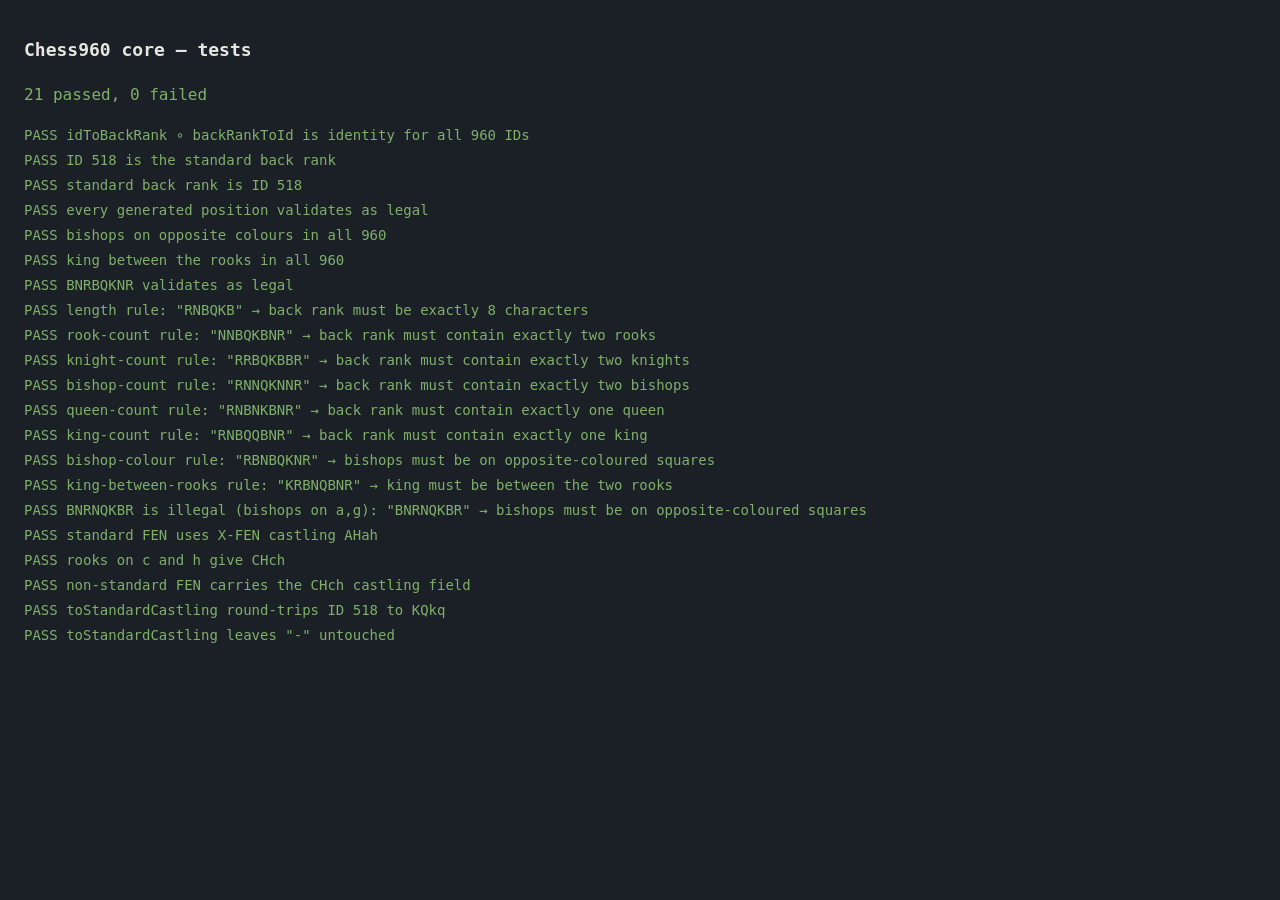
==== tests/test.html @ 7d568ec4 "phase 1: chess960 core + tests Co-Authored-By: Claude Opus 4.8 <noreply@anthropic.com>" ====
<!doctype html>
<html lang="en">
<head>
  <meta charset="utf-8" />
  <meta name="viewport" content="width=device-width, initial-scale=1" />
  <title>Chess960 core — tests</title>
  <style>
    body { font: 14px/1.5 ui-monospace, "IBM Plex Mono", monospace;
           background: #1B2027; color: #E8E6E1; margin: 0; padding: 24px; }
    h1 { font-size: 18px; font-weight: 600; }
    #summary { font-size: 16px; padding: 8px 0 16px; }
    .pass { color: #7FB069; }
    .fail { color: #E06C5A; }
    .signal { color: #E0A63C; }
    ul { list-style: none; padding: 0; margin: 0; }
    li { padding: 2px 0; }
    li.fail { font-weight: 600; }
  </style>
</head>
<body>
  <h1>Chess960 core — tests</h1>
  <div id="summary">running…</div>
  <ul id="results"></ul>

  <script type="module">
    import {
      ERRORS, squareColor, validateBackRank,
      idToBackRank, backRankToId,
      backRankToFEN, castlingField, toStandardCastling,
    } from '../core/index.js';

    // --- 30-line harness ---------------------------------------------------
    let passed = 0, failed = 0;
    const results = document.getElementById('results');
    function record(ok, msg) {
      ok ? passed++ : failed++;
      const li = document.createElement('li');
      li.className = ok ? 'pass' : 'fail';
      li.textContent = `${ok ? 'PASS' : 'FAIL'}  ${msg}`;
      results.appendChild(li);
      (ok ? console.log : console.error)(`${ok ? 'PASS' : 'FAIL'}  ${msg}`);
    }
    const ok = (cond, msg) => record(!!cond, msg);
    const eq = (a, b, msg) =>
      record(a === b, `${msg}${a === b ? '' : `  (got ${JSON.stringify(a)}, expected ${JSON.stringify(b)})`}`);
    function throws(fn, msg) {
      let threw = false;
      try { fn(); } catch { threw = true; }
      record(threw, msg);
    }

    // --- Scharnagl round-trip and anchors ----------------------------------
    let roundTripOk = true;
    for (let id = 0; id < 960; id++) {
      if (backRankToId(idToBackRank(id)) !== id) { roundTripOk = false; break; }
    }
    ok(roundTripOk, 'idToBackRank ∘ backRankToId is identity for all 960 IDs');
    eq(idToBackRank(518), 'RNBQKBNR', 'ID 518 is the standard back rank');
    eq(backRankToId('RNBQKBNR'), 518, 'standard back rank is ID 518');

    // --- Structural invariants across all 960 ------------------------------
    let allValid = true, bishopsOpposite = true, kingBetween = true;
    for (let id = 0; id < 960; id++) {
      const rank = idToBackRank(id);
      if (!validateBackRank(rank).valid) { allValid = false; break; }
      const bf = [...rank].map((c, i) => (c === 'B' ? i : -1)).filter((i) => i >= 0);
      if (squareColor(bf[0]) === squareColor(bf[1])) bishopsOpposite = false;
      const k = rank.indexOf('K'), r1 = rank.indexOf('R'), r2 = rank.lastIndexOf('R');
      if (!(k > r1 && k < r2)) kingBetween = false;
    }
    ok(allValid, 'every generated position validates as legal');
    ok(bishopsOpposite, 'bishops on opposite colours in all 960');
    ok(kingBetween, 'king between the rooks in all 960');

    // --- A legal non-standard example --------------------------------------
    // NOTE: the CLAUDE.md example "BNRNQKBR" is actually illegal — its bishops
    // sit on a and g, both dark squares. We assert its rejection below, and use
    // "BNRBQKNR" (rooks on c and h) as the legal non-standard example.
    ok(validateBackRank('BNRBQKNR').valid, 'BNRBQKNR validates as legal');

    // --- One specific failing string per validation rule -------------------
    const failsWith = (str, err, label) => {
      const { valid, errors } = validateBackRank(str);
      record(!valid && errors.includes(err), `${label}: "${str}" → ${err}`);
    };
    failsWith('RNBQKB', ERRORS.length, 'length rule');
    failsWith('NNBQKBNR', ERRORS.rooks, 'rook-count rule');       // R=1
    failsWith('RRBQKBBR', ERRORS.knights, 'knight-count rule');   // N=0
    failsWith('RNNQKNNR', ERRORS.bishops, 'bishop-count rule');   // B=0
    failsWith('RNBNKBNR', ERRORS.queens, 'queen-count rule');     // Q=0
    failsWith('RNBQQBNR', ERRORS.kings, 'king-count rule');       // K=0
    failsWith('RBNBQKNR', ERRORS.bishopColor, 'bishop-colour rule'); // B on b,d
    failsWith('KRBNQBNR', ERRORS.kingBetweenRooks, 'king-between-rooks rule');
    // The doc's mistaken example is illegal for the bishop-colour reason:
    failsWith('BNRNQKBR', ERRORS.bishopColor, 'BNRNQKBR is illegal (bishops on a,g)');

    // --- FEN generation ----------------------------------------------------
    eq(backRankToFEN('RNBQKBNR'),
      'rnbqkbnr/pppppppp/8/8/8/8/PPPPPPPP/RNBQKBNR w AHah - 0 1',
      'standard FEN uses X-FEN castling AHah');
    eq(castlingField('BNRBQKNR'), 'CHch', 'rooks on c and h give CHch');
    ok(backRankToFEN('BNRBQKNR').includes(' w CHch '),
      'non-standard FEN carries the CHch castling field');

    // --- toStandardCastling ------------------------------------------------
    eq(toStandardCastling(backRankToFEN('RNBQKBNR')),
      'rnbqkbnr/pppppppp/8/8/8/8/PPPPPPPP/RNBQKBNR w KQkq - 0 1',
      'toStandardCastling round-trips ID 518 to KQkq');
    ok(toStandardCastling('8/8/8/8/8/8/8/8 w - - 0 1').includes(' - '),
      'toStandardCastling leaves "-" untouched');

    // --- Summary -----------------------------------------------------------
    const summary = document.getElementById('summary');
    summary.textContent = `${passed} passed, ${failed} failed`;
    summary.className = failed === 0 ? 'pass' : 'fail';
    console.log(`\n${passed} passed, ${failed} failed`);
  </script>
</body>
</html>
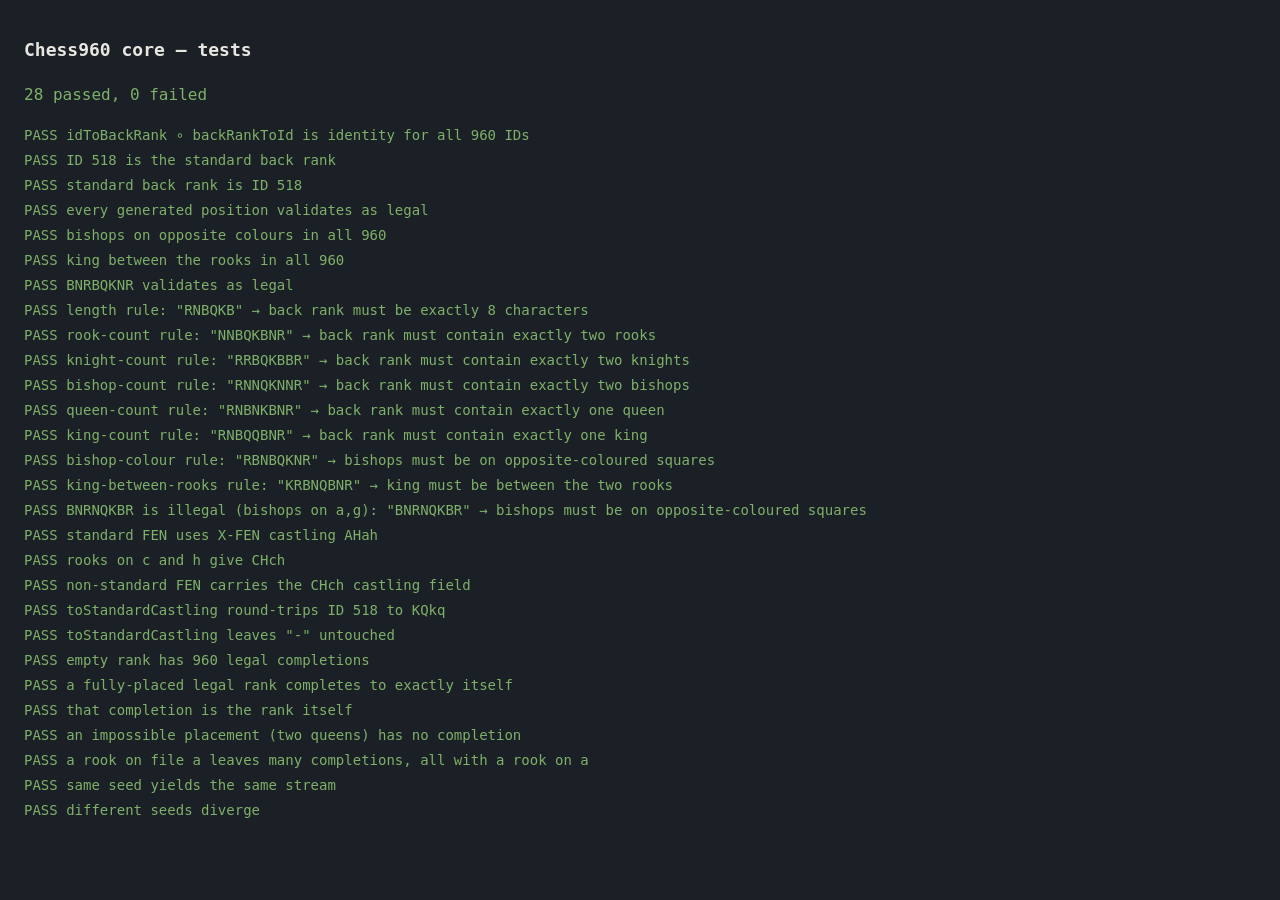
==== commit f7385ecc: "phase 2: board + Chess960 setup screen Co-Authored-By: Claude Opus 4.8 <noreply@anthropic.com>" ====
--- a/tests/test.html
+++ b/tests/test.html
@@ -27,6 +27,7 @@
       ERRORS, squareColor, validateBackRank,
       idToBackRank, backRankToId,
       backRankToFEN, castlingField, toStandardCastling,
+      legalCompletions, mulberry32,
     } from '../core/index.js';
 
     // --- 30-line harness ---------------------------------------------------
@@ -109,6 +110,23 @@
     ok(toStandardCastling('8/8/8/8/8/8/8/8 w - - 0 1').includes(' - '),
       'toStandardCastling leaves "-" untouched');
 
+    // --- legalCompletions --------------------------------------------------
+    eq(legalCompletions(new Array(8).fill(null)).length, 960,
+      'empty rank has 960 legal completions');
+    const std = legalCompletions([...'RNBQKBNR']);
+    eq(std.length, 1, 'a fully-placed legal rank completes to exactly itself');
+    eq(std[0], 'RNBQKBNR', 'that completion is the rank itself');
+    eq(legalCompletions(['Q', 'Q', null, null, null, null, null, null]).length, 0,
+      'an impossible placement (two queens) has no completion');
+    const rookA = legalCompletions(['R', null, null, null, null, null, null, null]);
+    ok(rookA.length > 1 && rookA.every((r) => r[0] === 'R'),
+      'a rook on file a leaves many completions, all with a rook on a');
+
+    // --- mulberry32 determinism --------------------------------------------
+    const g1 = mulberry32(12345), g2 = mulberry32(12345);
+    ok(g1() === g2() && g1() === g2(), 'same seed yields the same stream');
+    ok(mulberry32(1)() !== mulberry32(2)(), 'different seeds diverge');
+
     // --- Summary -----------------------------------------------------------
     const summary = document.getElementById('summary');
     summary.textContent = `${passed} passed, ${failed} failed`;
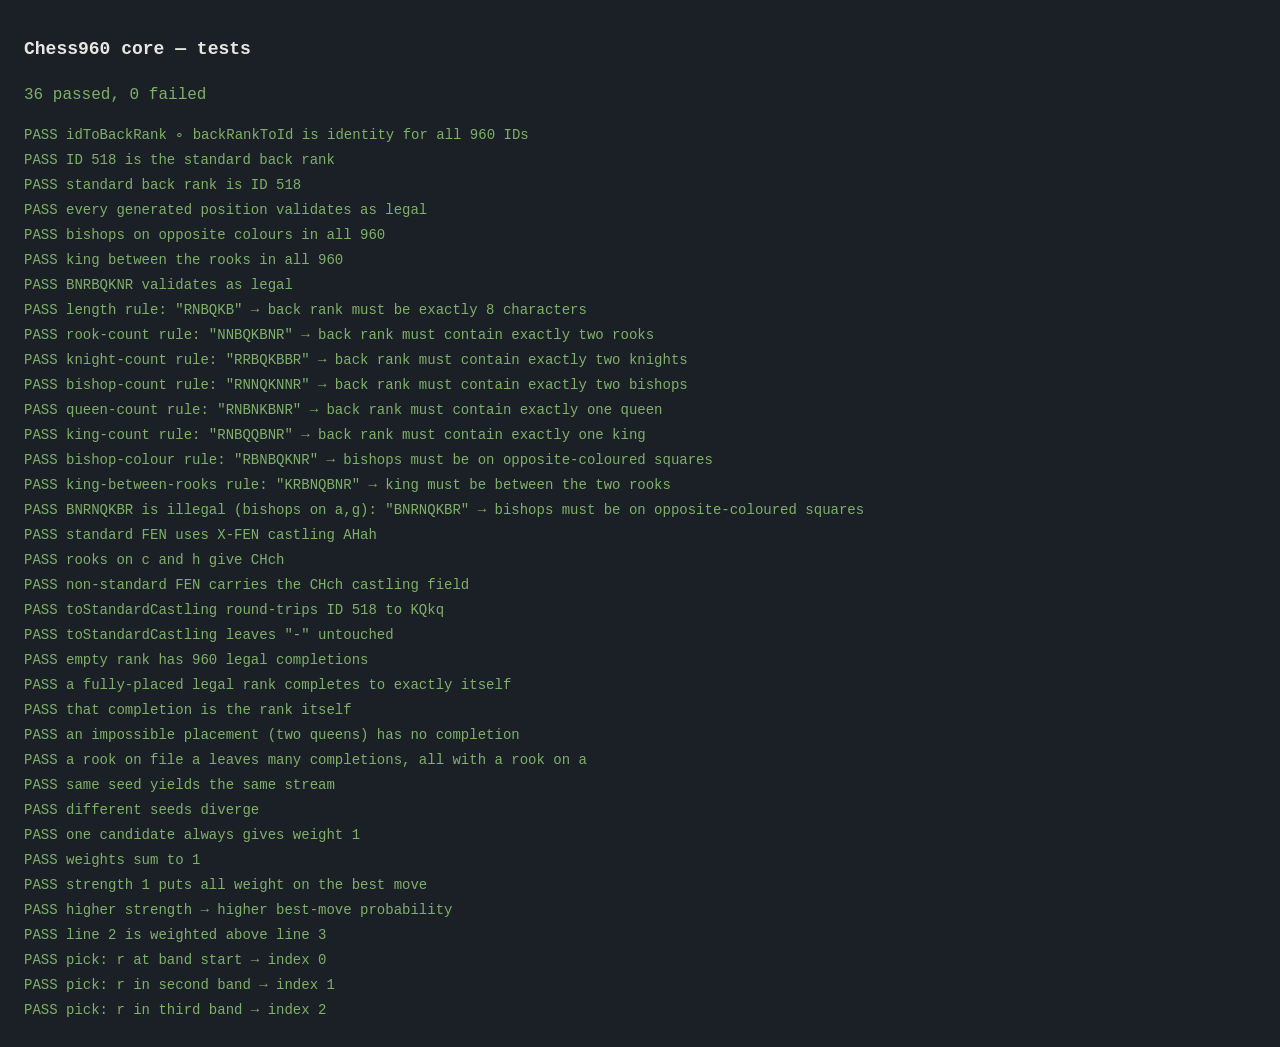
==== commit afab1fe0: "phase 6: seeded PRNG + self-play" ====
--- a/tests/test.html
+++ b/tests/test.html
@@ -29,6 +29,7 @@
       backRankToFEN, castlingField, toStandardCastling,
       legalCompletions, mulberry32,
     } from '../core/index.js';
+    import { weightsForStrength, weightedPick } from '../generate/selection.js';
 
     // --- 30-line harness ---------------------------------------------------
     let passed = 0, failed = 0;
@@ -127,6 +128,20 @@
     ok(g1() === g2() && g1() === g2(), 'same seed yields the same stream');
     ok(mulberry32(1)() !== mulberry32(2)(), 'different seeds diverge');
 
+    // --- strength-weighted selection ---------------------------------------
+    const sum = (a) => a.reduce((x, y) => x + y, 0);
+    eq(weightsForStrength(0.85, 1)[0], 1, 'one candidate always gives weight 1');
+    ok(Math.abs(sum(weightsForStrength(0.7, 3)) - 1) < 1e-9, 'weights sum to 1');
+    eq(weightsForStrength(1, 3)[0], 1, 'strength 1 puts all weight on the best move');
+    ok(weightsForStrength(0.9, 3)[0] > weightsForStrength(0.6, 3)[0],
+      'higher strength → higher best-move probability');
+    const w3 = weightsForStrength(0.7, 3);
+    ok(w3[1] > w3[2], 'line 2 is weighted above line 3');
+    // weightedPick maps r deterministically across the cumulative bands.
+    eq(weightedPick([0.7, 0.2, 0.1], 0.0), 0, 'pick: r at band start → index 0');
+    eq(weightedPick([0.7, 0.2, 0.1], 0.8), 1, 'pick: r in second band → index 1');
+    eq(weightedPick([0.7, 0.2, 0.1], 0.95), 2, 'pick: r in third band → index 2');
+
     // --- Summary -----------------------------------------------------------
     const summary = document.getElementById('summary');
     summary.textContent = `${passed} passed, ${failed} failed`;
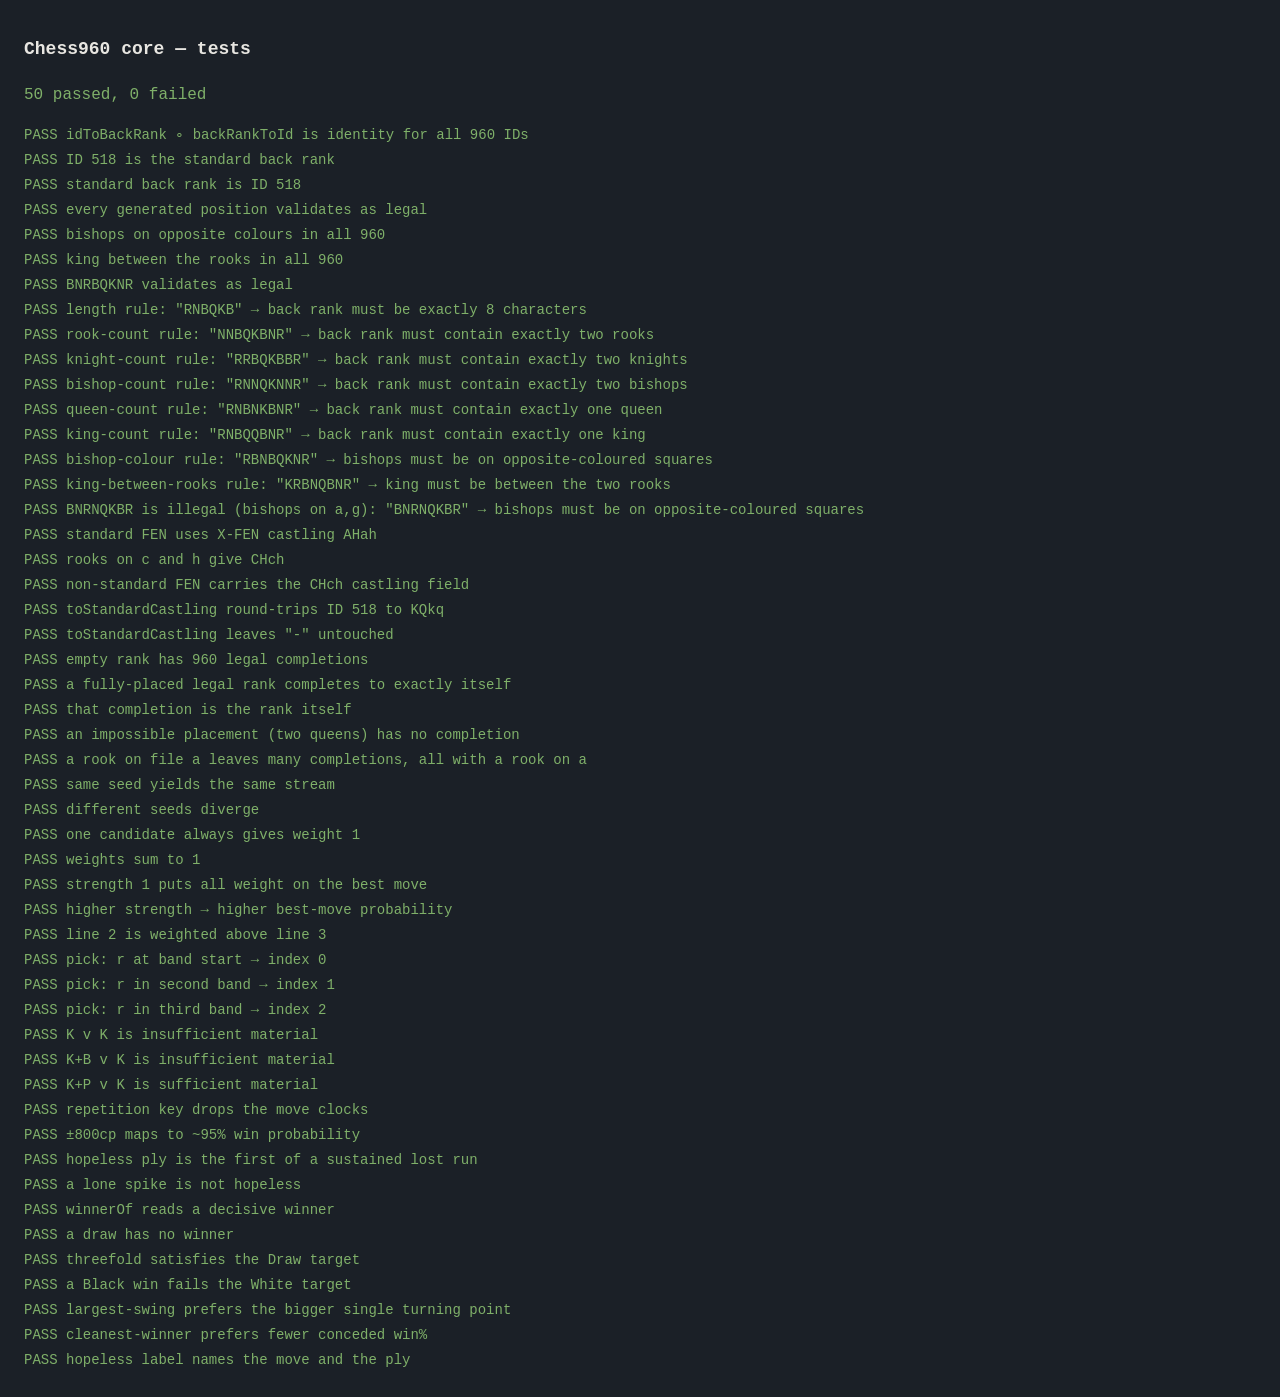
==== commit 29219033: "phase 7: convergence loop + generate panel" ====
--- a/tests/test.html
+++ b/tests/test.html
@@ -30,6 +30,10 @@
       legalCompletions, mulberry32,
     } from '../core/index.js';
     import { weightsForStrength, weightedPick } from '../generate/selection.js';
+    import { insufficientMaterial, repetitionKey } from '../generate/rules.js';
+    import {
+      winPct, computeHopelessPly, winnerOf, matchesTarget, CRITERIA, hopelessLabel,
+    } from '../generate/score.js';
 
     // --- 30-line harness ---------------------------------------------------
     let passed = 0, failed = 0;
@@ -142,6 +146,33 @@
     eq(weightedPick([0.7, 0.2, 0.1], 0.8), 1, 'pick: r in second band → index 1');
     eq(weightedPick([0.7, 0.2, 0.1], 0.95), 2, 'pick: r in third band → index 2');
 
+    // --- Draw rules --------------------------------------------------------
+    ok(insufficientMaterial('8/8/4k3/8/8/4K3/8/8 w - - 0 1'), 'K v K is insufficient material');
+    ok(insufficientMaterial('8/8/4k3/8/8/4K3/5B2/8 w - - 0 1'), 'K+B v K is insufficient material');
+    ok(!insufficientMaterial('8/4P3/4k3/8/8/4K3/8/8 w - - 0 1'), 'K+P v K is sufficient material');
+    eq(repetitionKey('rnbqkbnr/pppppppp/8/8/8/8/PPPPPPPP/RNBQKBNR w KQkq - 5 9'),
+      'rnbqkbnr/pppppppp/8/8/8/8/PPPPPPPP/RNBQKBNR w KQkq -',
+      'repetition key drops the move clocks');
+
+    // --- Convergence scoring -----------------------------------------------
+    ok(Math.abs(winPct(800) - 95) < 0.5, '±800cp maps to ~95% win probability');
+    eq(computeHopelessPly([0, 0, 0, 0, 0, 850, 900, 920, 950, 1000, 1100, 1200], 800, 6), 5,
+      'hopeless ply is the first of a sustained lost run');
+    eq(computeHopelessPly([0, 900, 0, 0, 0, 0], 800, 6), null, 'a lone spike is not hopeless');
+    eq(winnerOf({ type: 'decisive', winner: 'w' }), 'w', 'winnerOf reads a decisive winner');
+    eq(winnerOf({ type: 'threefold' }), null, 'a draw has no winner');
+    ok(matchesTarget({ type: 'threefold' }, 'draw'), 'threefold satisfies the Draw target');
+    ok(!matchesTarget({ type: 'decisive', winner: 'b' }, 'white'), 'a Black win fails the White target');
+    const G = (evals, plies, moves, result) => ({ evals, plies, moves, result });
+    ok(CRITERIA['largest-swing'].score(G([0, 0, 0, 600, 0], [], [0, 0, 0, 0]), 'w')
+      > CRITERIA['largest-swing'].score(G([0, 100, 200, 300, 400], [], [0, 0, 0, 0]), 'w'),
+      'largest-swing prefers the bigger single turning point');
+    ok(CRITERIA['cleanest-winner'].score(G([], [{ side: 'w', dropWinPct: 2 }], ['a'], {}), 'w')
+      > CRITERIA['cleanest-winner'].score(G([], [{ side: 'w', dropWinPct: 25 }], ['a'], {}), 'w'),
+      'cleanest-winner prefers fewer conceded win%');
+    eq(hopelessLabel(27), 'Position becomes lost at move 14 (White), ply 27.',
+      'hopeless label names the move and the ply');
+
     // --- Summary -----------------------------------------------------------
     const summary = document.getElementById('summary');
     summary.textContent = `${passed} passed, ${failed} failed`;
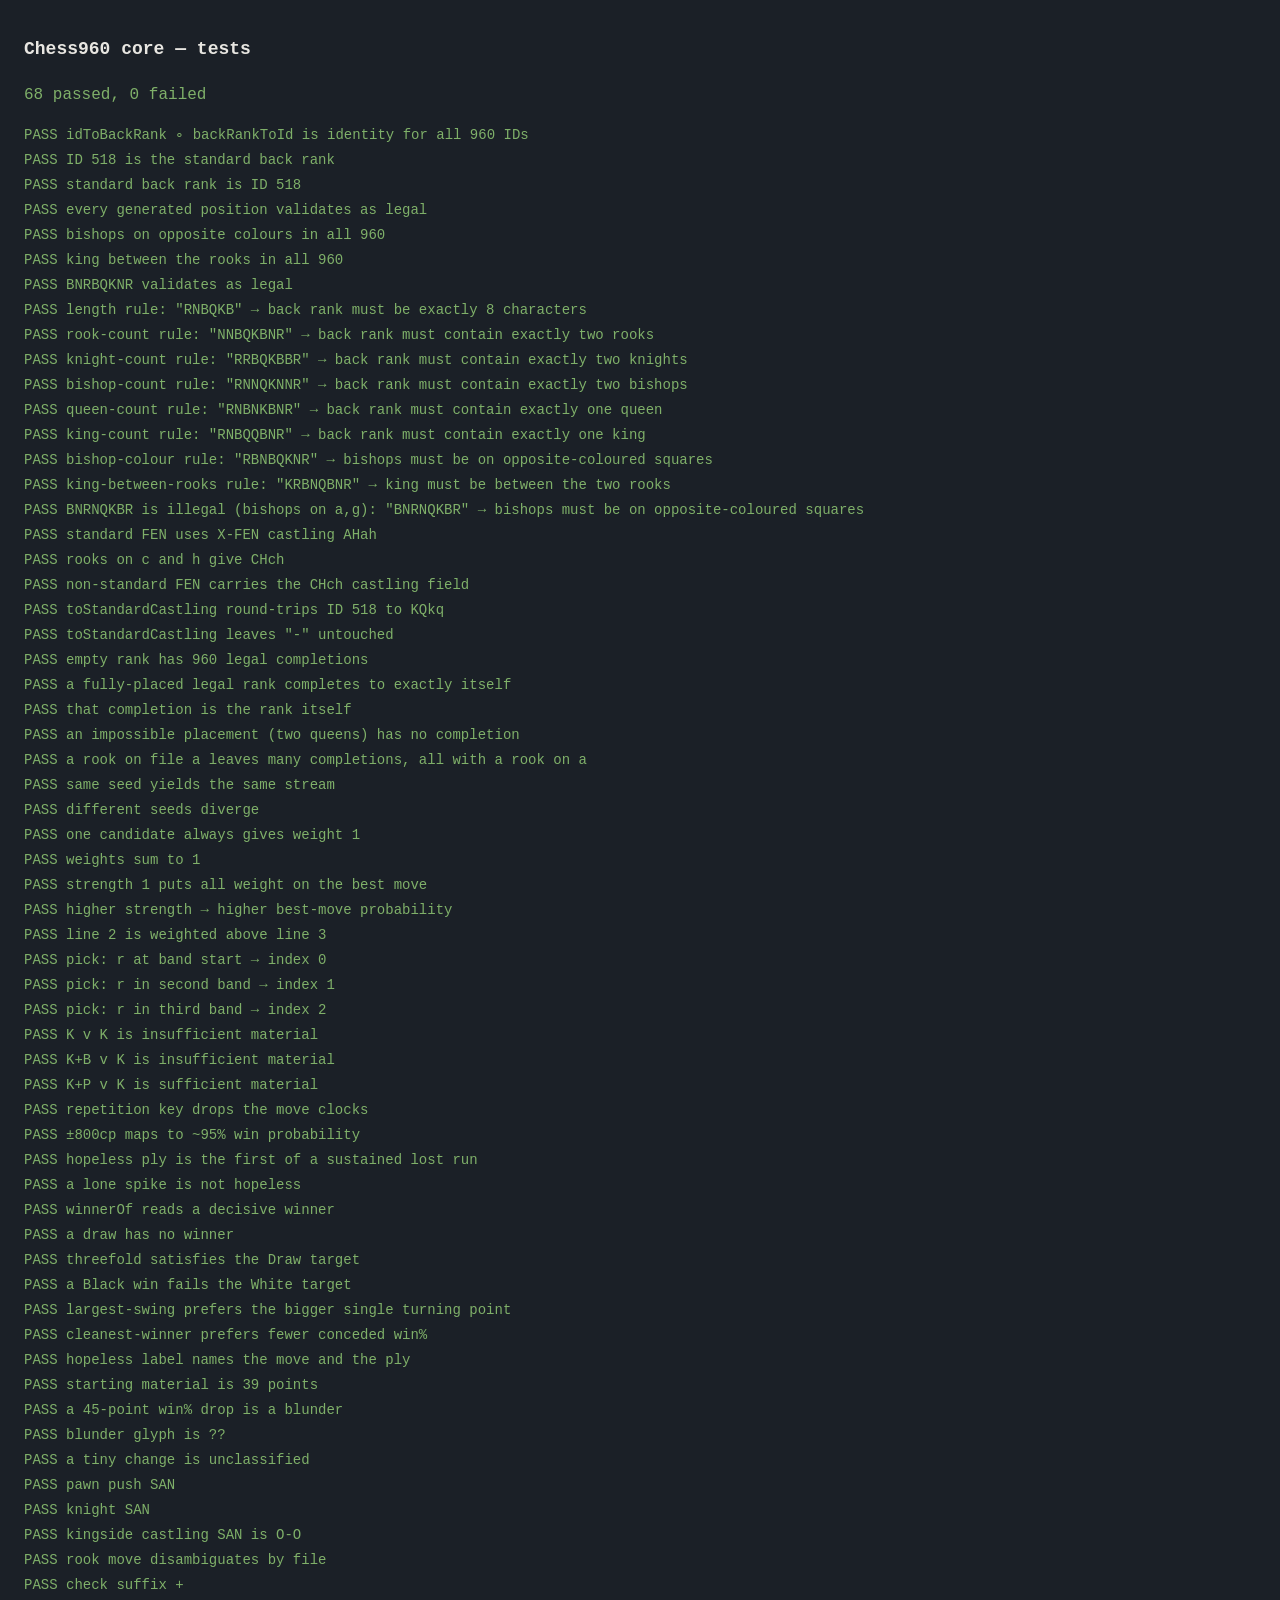
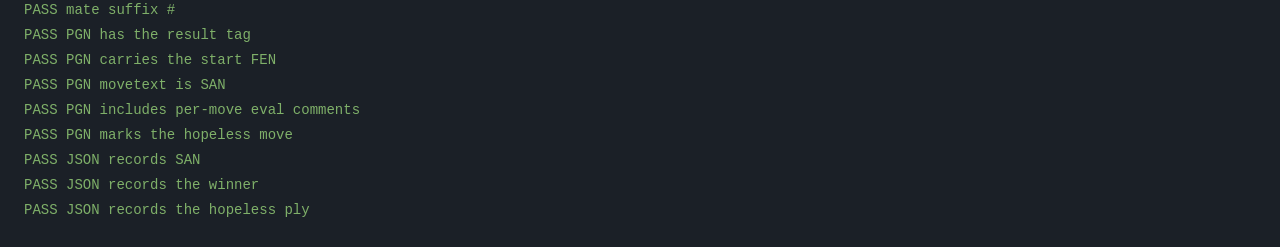
==== commit 96594121: "phase 8: classification, eval graph, PGN/JSON export" ====
--- a/tests/test.html
+++ b/tests/test.html
@@ -34,6 +34,9 @@
     import {
       winPct, computeHopelessPly, winnerOf, matchesTarget, CRITERIA, hopelessLabel,
     } from '../generate/score.js';
+    import { classifyGame, material } from '../generate/classify.js';
+    import { moveToSan } from '../generate/san.js';
+    import { toPGN, toJSON } from '../generate/pgn.js';
 
     // --- 30-line harness ---------------------------------------------------
     let passed = 0, failed = 0;
@@ -173,6 +176,60 @@
     eq(hopelessLabel(27), 'Position becomes lost at move 14 (White), ply 27.',
       'hopeless label names the move and the ply');
 
+    // --- Classification (§8) -----------------------------------------------
+    eq(material('rnbqkbnr/pppppppp/8/8/8/8/PPPPPPPP/RNBQKBNR w KQkq - 0 1', 'w'), 39,
+      'starting material is 39 points');
+    {
+      const start = 'rnbqkbnr/pppppppp/8/8/8/8/PPPPPPPP/RNBQKBNR w KQkq - 0 1';
+      const afterBlack = 'rnbqkbnr/pppppppp/8/8/8/8/PPPPPPPP/RNBQKBNR b KQkq - 0 1';
+      const blunder = classifyGame(
+        { moves: ['a2a3'], fens: [start, afterBlack] },
+        [{ cpWhite: 0, bestMove: 'e2e4', secondCpWhite: 0 }, { cpWhite: -800, bestMove: null, secondCpWhite: null }],
+      );
+      eq(blunder[0].kind, 'blunder', 'a 45-point win% drop is a blunder');
+      eq(blunder[0].glyph, '??', 'blunder glyph is ??');
+      const clean = classifyGame(
+        { moves: ['a2a3'], fens: [start, afterBlack] },
+        [{ cpWhite: 0, bestMove: 'e2e4', secondCpWhite: 0 }, { cpWhite: 10, bestMove: null, secondCpWhite: null }],
+      );
+      eq(clean[0], null, 'a tiny change is unclassified');
+    }
+
+    // --- SAN generation ----------------------------------------------------
+    const startFen = 'rnbqkbnr/pppppppp/8/8/8/8/PPPPPPPP/RNBQKBNR w KQkq - 0 1';
+    eq(moveToSan(startFen, 'e2e4', [], { checkers: [], noLegal: false }), 'e4', 'pawn push SAN');
+    eq(moveToSan(startFen, 'g1f3', ['g1f3', 'b1c3'], { checkers: [], noLegal: false }), 'Nf3', 'knight SAN');
+    eq(moveToSan('r3k2r/8/8/8/8/8/8/R3K2R w AHah - 0 1', 'e1h1', ['e1h1'], { checkers: [], noLegal: false }),
+      'O-O', 'kingside castling SAN is O-O');
+    eq(moveToSan('4k3/8/8/8/8/8/8/R6R w - - 0 1', 'a1d1', ['a1d1', 'h1d1'], { checkers: [], noLegal: false }),
+      'Rad1', 'rook move disambiguates by file');
+    eq(moveToSan(startFen, 'g1f3', ['g1f3'], { checkers: ['e4'], noLegal: false }), 'Nf3+', 'check suffix +');
+    eq(moveToSan(startFen, 'g1f3', ['g1f3'], { checkers: ['e4'], noLegal: true }), 'Nf3#', 'mate suffix #');
+
+    // --- PGN / JSON export -------------------------------------------------
+    {
+      const afterE4 = 'rnbqkbnr/pppppppp/8/8/4P3/8/PPPP1PPP/RNBQKBNR b KQkq e3 0 1';
+      const g = {
+        startFen, moves: ['e2e4'], san: ['e4'], fens: [startFen, afterE4],
+        deep: [
+          { cpWhite: 20, evalWhite: { type: 'cp', value: 20 } },
+          { cpWhite: 30, evalWhite: { type: 'cp', value: 30 } },
+        ],
+        annotations: [null], result: { type: 'decisive', winner: 'w' }, hopelessPly: 1,
+        whiteStrength: 0.9, blackStrength: 0.6, criterion: 'largest-swing', seed: 42, variant: 'Standard',
+      };
+      const pgn = toPGN(g);
+      ok(pgn.includes('[Result "1-0"]'), 'PGN has the result tag');
+      ok(pgn.includes(`[FEN "${startFen}"]`), 'PGN carries the start FEN');
+      ok(pgn.includes('1. e4'), 'PGN movetext is SAN');
+      ok(pgn.includes('[%eval 0.30]'), 'PGN includes per-move eval comments');
+      ok(pgn.includes('position becomes lost here'), 'PGN marks the hopeless move');
+      const json = JSON.parse(toJSON(g));
+      eq(json.moves[0].san, 'e4', 'JSON records SAN');
+      eq(json.result.winner, 'w', 'JSON records the winner');
+      eq(json.hopelessPly, 1, 'JSON records the hopeless ply');
+    }
+
     // --- Summary -----------------------------------------------------------
     const summary = document.getElementById('summary');
     summary.textContent = `${passed} passed, ${failed} failed`;
